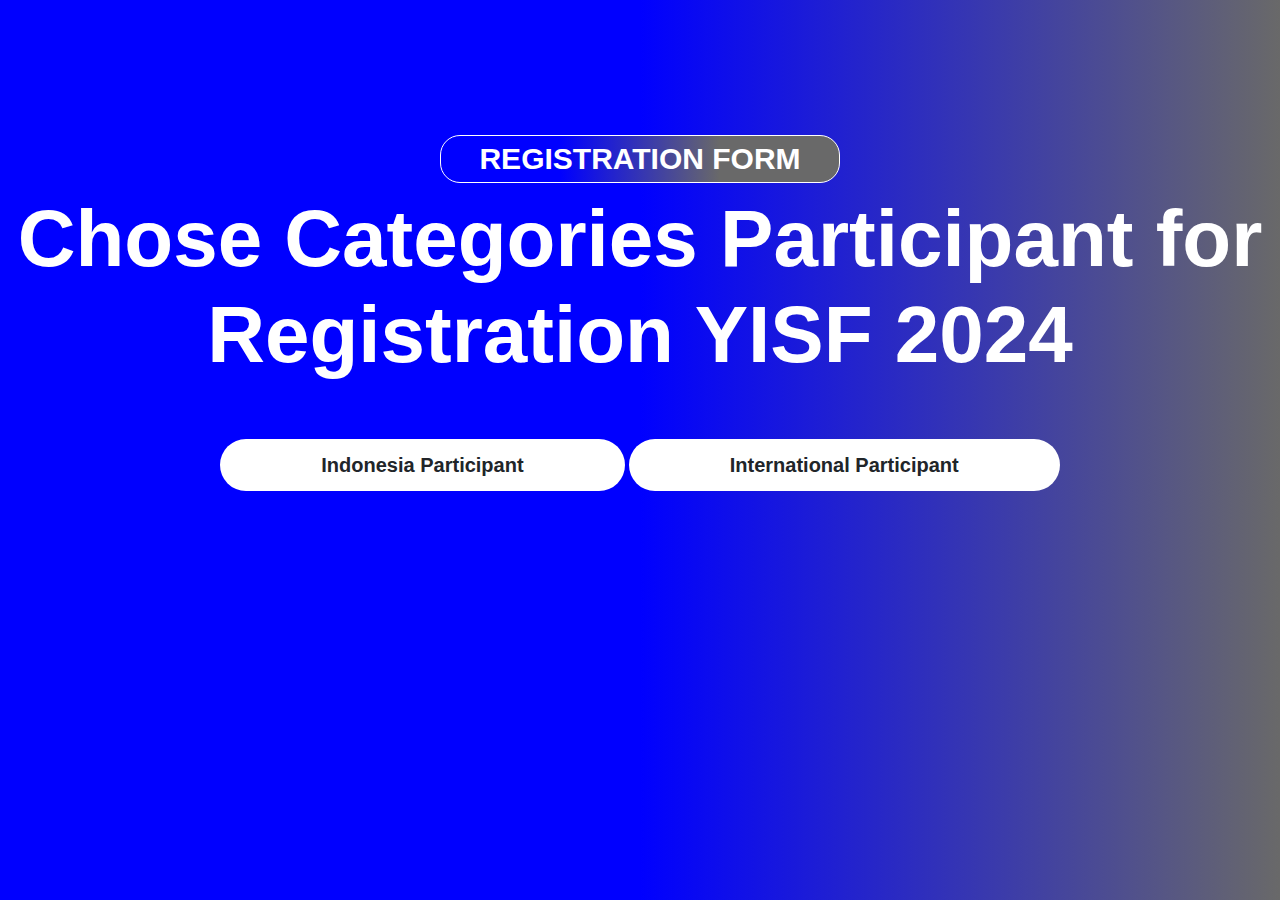
==== index.html @ 309b412c "new" ====
<!DOCTYPE html>
<html lang="en">
  <head>
    <meta charset="UTF-8" />
    <meta name="viewport" content="width=device-width, initial-scale=1.0" />
    <title>REGISTRATION FORM</title>
    <link rel="shortcut icon" href="./rr.png" type="image/x-icon">
    <link
      href="https://cdn.jsdelivr.net/npm/bootstrap@5.0.1/dist/css/bootstrap.min.css"
      rel="stylesheet"
    />
    <link rel="stylesheet" href="styles.css" />
  </head>
  <body>
    <div class="wrapper">
      <!-- <img src="images/slider/home4/slide4.JPG" alt=""> -->
      <div class="text-center">
        <h2 class="mx-auto">REGISTRATION FORM</h2>
        <h1 class="mx-auto">Chose Categories Participant for Registration YISF 2024</h1>
        <!-- <h3 class="mx-auto">Chose Categories Participant for Registration</h3> -->
      </div>
    </div>

    <div class="link-web mx-auto text-center">
      <a href="Indonesian-Participant.html" class="btn btn--primary text-center mt-5"
        >Indonesia Participant <i class="&nbsp; fa-solid fa-earth-americas"></i
      ></a>
      <a href="International-Participant.html" class="btn btn--accent text-center mt-5"
        >International Participant <i class="&nbsp; fa-solid fa-earth-americas"></i
      ></a>
    </div>
  </body>
</html>
---- styles.css ----
/* .btn {
    border-radius: 40px;
    border: 0;
    font-size: 1.8rem;
    font-weight: 600;
    margin: 1rem 0;
    padding: 2rem 3rem;
    text-transform: uppercase;
    white-space: nowrap;
    cursor: pointer;

}

.btn--primary{
    background: dodgerblue;
    color: white    ;
}
.btn--primary:hover{
    background: yellow;
}

.btn--secondary{
    background: darkgreen;
    color: white;
}

.btn--secondary:hover{
    background: darkmagenta;
}

.btn--outline{
    background: #fff;
    color: black;
    border: 2px solid black;
}

.btn--outline:hover{
    background: black;
    color: #fff;
}

.btn--block{
    width: 100%;
    display: inline-block;
}

@media screen and (min-width:1024px) {
    .btn{
        font-size: 1.5rem;
    }
}
     */

body {
  font-size: 15px;
  /* color: #505050; */
  font-family: "Roboto Condensed", sans-serif;
  vertical-align: baseline;
  line-height: 26px;
  font-weight: 400;
  overflow-x: hidden;
  background: linear-gradient(to right, #0000FF 50%, #696969 100%);
}

.wrapper {
  margin-top: 10px;
}

.wrapper h1 {
  font-size: 80px;
  margin-top: 1px;
  text-align: center;
  justify-content: center;
  font-weight: bold;
  color: #ffffff;
  font-family: "Trebuchet MS", "Lucida Sans Unicode", "Lucida Grande",
    "Lucida Sans", Arial, sans-serif;
}

.wrapper h2 {
  font-size: 30px;
  color: #ffffff;
  margin-top: 15vh;
  font-family: "Trebuchet MS", "Lucida Sans Unicode", "Lucida Grande",
    "Lucida Sans", Arial, sans-serif;
  border: 1px solid #ffffff;
  width: 400px;
  font-weight: bold;
  border-radius: 20px;
  padding: 5px;
  background: linear-gradient(to right, #0000FF 30%, #696969 70%);
}

.wrapper h3 {
  font-size: 30px;
  margin-top: 1px;
  text-align: center;
  justify-content: center;
  font-weight: bold;
  color: #ffffff;
  font-family: "Trebuchet MS", "Lucida Sans Unicode", "Lucida Grande",
    "Lucida Sans", Arial, sans-serif;
}

/* button */

/* *{
        margin: auto;
        padding: 0;
        box-sizing: border-box;
    } */

a {
  border: none;
  background: initial;
}

.link-web .btn {
  margin: auto;
  align-items: center;
  justify-content: center;
  margin-top: 10 0px !important;
}

.btn {
  padding: 10px 100px;
  border-radius: 550000px;
  cursor: pointer;
  /* color: #ffffff; */
  transition: all 0.4s;
  font-size: 20px;
  font-weight: bold;
  font-family: "Trebuchet MS", "Lucida Sans Unicode", "Lucida Grande",
    "Lucida Sans", Arial, sans-serif;
}

.btn--primary {
  background-color: #ffffff;
}

.btn--primary:hover {
  color: #ffffff;
  background: linear-gradient(-135deg, #696969, #0000FF);
  box-shadow: 0 4px 15px 0 rgba(49, 196, 190, 0.75);
}

.btn--accent {
  background-color: #ffffff;
}

.btn--accent:hover {
  color: #ffffff;
  background: linear-gradient(-135deg, #696969, #0000FF);
  box-shadow: 0 4px 15px 0 rgba(245,245,245);
}

@media screen and (max-width: 426px) {
  .link-web .btn {
    width: 95%;
    margin-top: 2px !important;
    margin-bottom: 10px;
  }
  .wrapper h3 {
    font-size: 20px;
    margin-top: 1px !important;
    text-align: center;
    margin-bottom: 50px !important;
    justify-content: center;
    font-weight: bold;
    color: #ffffff;
    font-family: "Trebuchet MS", "Lucida Sans Unicode", "Lucida Grande",
      "Lucida Sans", Arial, sans-serif;
  }

  .link-web a{
      font-size: 20px;
  }

  .wrapper h1 {
    font-size: 25px !important;
    margin-top: 1px !important;
    text-align: center;
    margin-bottom: 70px;
    margin-top: 30px !important;
    justify-content: center;
    font-weight: bold;
    color: #ffffff;
    font-family: "Trebuchet MS", "Lucida Sans Unicode", "Lucida Grande",
      "Lucida Sans", Arial, sans-serif;
  }
  .wrapper h2 {
    font-size: 25px;
    color: #ffffff;
    margin-top: 90px !important;
    font-family: "Trebuchet MS", "Lucida Sans Unicode", "Lucida Grande",
      "Lucida Sans", Arial, sans-serif;
    border: 1px solid #ffffff;
    width: 320px;
    font-weight: bold;
    border-radius: 25px;
    padding: 5px;
    background: linear-gradient(135deg, #9b59b6, #71b7e6);
  }
  .btn {
    padding: 10px 10px;
    border-radius: 550000px;
    cursor: pointer;
    /* color: #ffffff; */
    transition: all 0.4s;
    font-size: 20px;
    font-weight: bold;
    font-family: "Trebuchet MS", "Lucida Sans Unicode", "Lucida Grande",
      "Lucida Sans", Arial, sans-serif;
  }
}
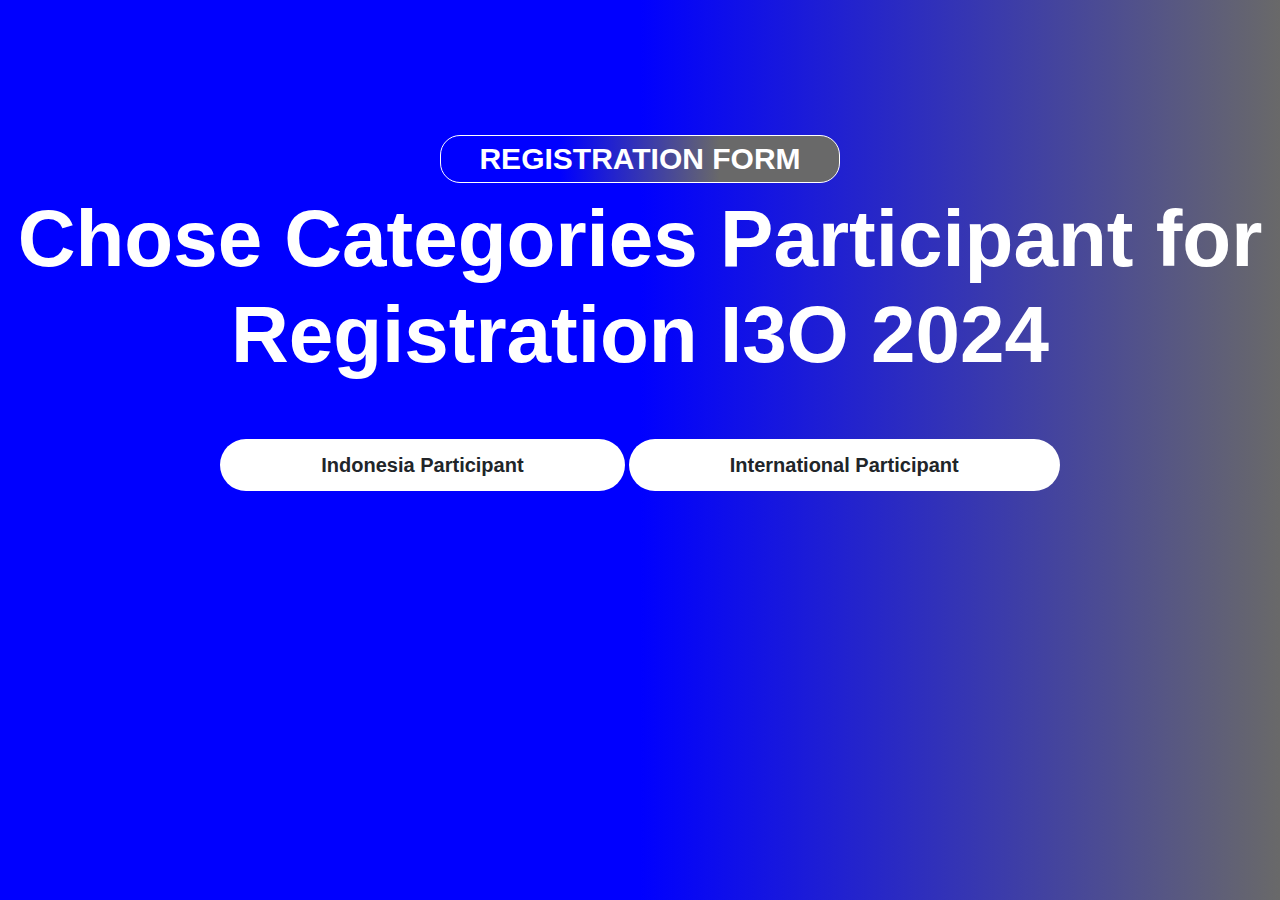
==== commit 8efd1a55: "new" ====
--- a/index.html
+++ b/index.html
@@ -16,7 +16,7 @@
       <!-- <img src="images/slider/home4/slide4.JPG" alt=""> -->
       <div class="text-center">
         <h2 class="mx-auto">REGISTRATION FORM</h2>
-        <h1 class="mx-auto">Chose Categories Participant for Registration YISF 2024</h1>
+        <h1 class="mx-auto">Chose Categories Participant for Registration I3O 2024</h1>
         <!-- <h3 class="mx-auto">Chose Categories Participant for Registration</h3> -->
       </div>
     </div>
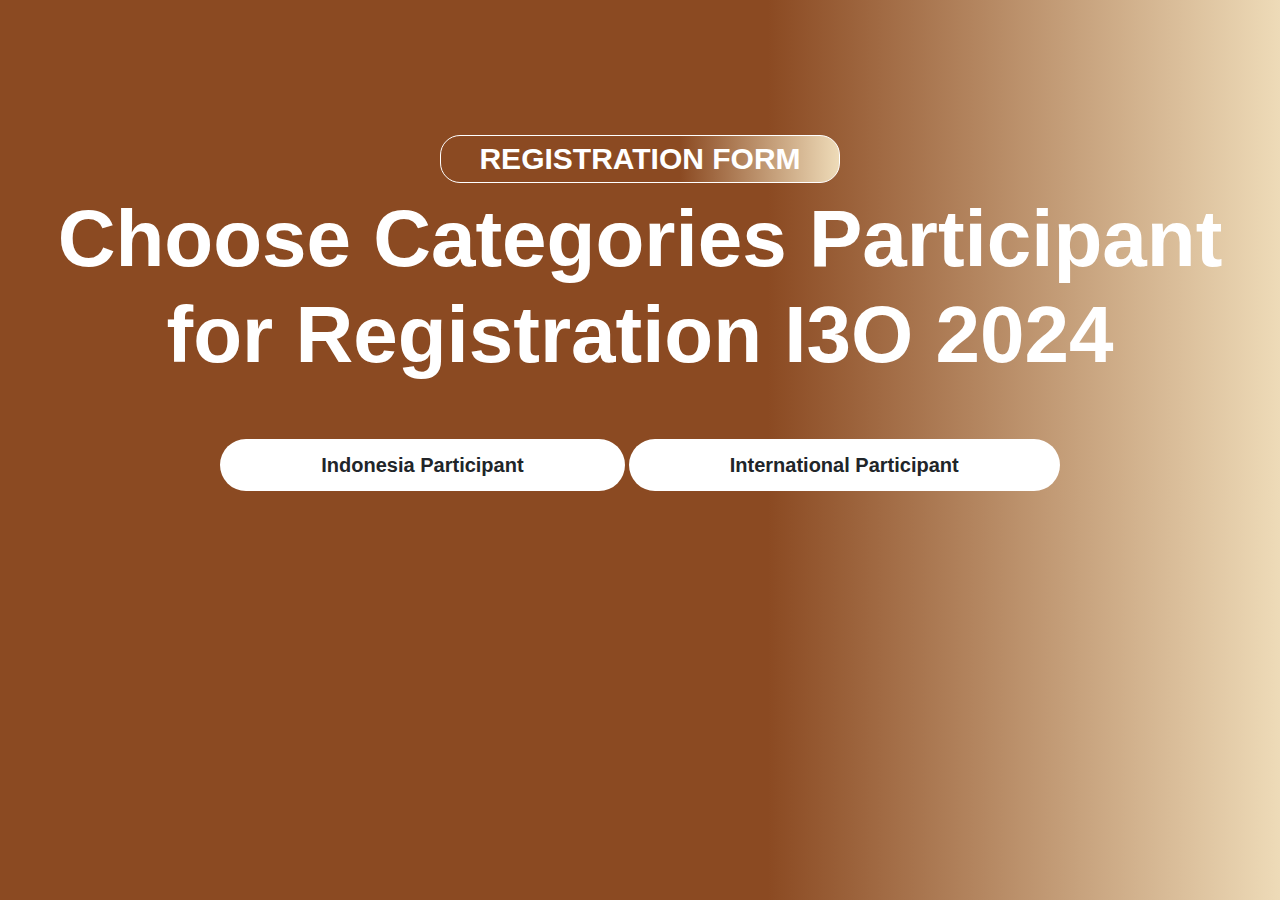
==== commit f270088d: "new" ====
--- a/index.html
+++ b/index.html
@@ -16,7 +16,7 @@
       <!-- <img src="images/slider/home4/slide4.JPG" alt=""> -->
       <div class="text-center">
         <h2 class="mx-auto">REGISTRATION FORM</h2>
-        <h1 class="mx-auto">Chose Categories Participant for Registration I3O 2024</h1>
+        <h1 class="mx-auto">Choose Categories Participant for Registration I3O 2024</h1>
         <!-- <h3 class="mx-auto">Chose Categories Participant for Registration</h3> -->
       </div>
     </div>
--- a/styles.css
+++ b/styles.css
@@ -59,7 +59,7 @@
   line-height: 26px;
   font-weight: 400;
   overflow-x: hidden;
-  background: linear-gradient(to right, #0000FF 50%, #696969 100%);
+  background: linear-gradient(to right, #8b4a22 60%, #eedbb8 100%);
 }
 
 .wrapper {
@@ -88,7 +88,7 @@
   font-weight: bold;
   border-radius: 20px;
   padding: 5px;
-  background: linear-gradient(to right, #0000FF 30%, #696969 70%);
+  background: linear-gradient(to right, #8b4a22 60%, #eedbb8 100%);
 }
 
 .wrapper h3 {
@@ -140,8 +140,8 @@
 
 .btn--primary:hover {
   color: #ffffff;
-  background: linear-gradient(-135deg, #696969, #0000FF);
-  box-shadow: 0 4px 15px 0 rgba(49, 196, 190, 0.75);
+  background: linear-gradient(-135deg, #8b4a22, #eedbb8);
+  box-shadow: 0 4px 15px 0 rgba(245,245,245);
 }
 
 .btn--accent {
@@ -150,8 +150,9 @@
 
 .btn--accent:hover {
   color: #ffffff;
-  background: linear-gradient(-135deg, #696969, #0000FF);
+  background: linear-gradient(-135deg, #8b4a22, #eedbb8);
   box-shadow: 0 4px 15px 0 rgba(245,245,245);
+
 }
 
 @media screen and (max-width: 426px) {
@@ -199,7 +200,7 @@
     font-weight: bold;
     border-radius: 25px;
     padding: 5px;
-    background: linear-gradient(135deg, #9b59b6, #71b7e6);
+    background: linear-gradient(to right, #8b4a22 60%, #eedbb8 100%);
   }
   .btn {
     padding: 10px 10px;
